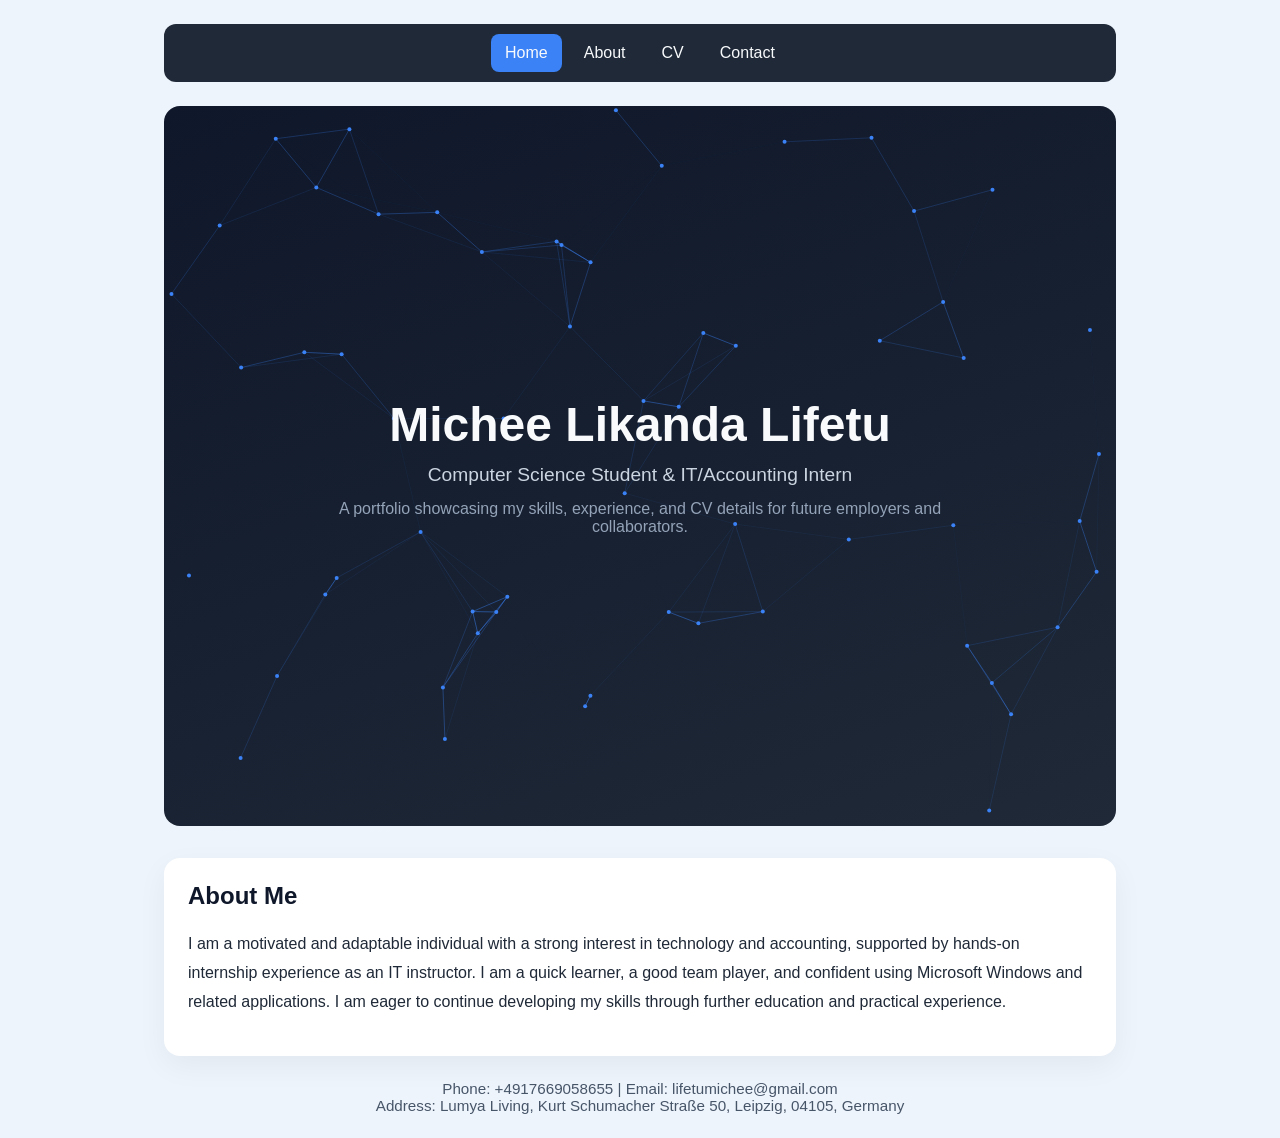
==== files/index.html @ b19a5b11 "Add dynamic portfolio project files and report" ====
<!DOCTYPE html>
<html lang="en">
<head>
    <meta charset="UTF-8">
    <meta name="viewport" content="width=device-width, initial-scale=1.0">
    <link rel="stylesheet" href="style.css">
    <!-- new: load app.js as a module is not needed; defer keeps order and waits for DOM -->
    <script src="app.js" defer></script>
    <title>Michee Lifetu | Portfolio</title>
</head>
<body data-page="home"> <!-- new: data attributes used by app.js to know which page is loading -->
    <div class="container">
        <nav id="myTopnav" class="topnav">
            <a href="index.html" class="active">Home</a>
            <a href="index.html#about">About</a>
            <a href="cv.html">CV</a>
            <a href="index.html#contact">Contact</a>
            <a href="javascript:void(0);" class="icon" id="navToggle">&#9776;</a>
        </nav>

        <!-- new: cinematic hero section with a canvas particle layer behind the text -->
        <header id="home" class="hero">
            <canvas id="particles" class="hero-canvas"></canvas>
            <div class="hero-content">
                <h1 id="heroName" class="reveal-up"></h1>
                <p id="heroTitle" class="reveal-up"></p>
                <p id="heroTagline" class="tagline reveal-up"></p>
            </div>
        </header>

        <section id="about" class="about reveal">
            <h2>About Me</h2>
            <p id="aboutText"></p>
        </section>

        <footer id="contact" class="reveal">
            <p id="contactLine"></p>
            <p id="contactAddress"></p>
        </footer>
    </div>
</body>
</html>
---- files/style.css ----
/* Shared stylesheet for index.html and cv.html (same rule as Assessment A) */

/* new: CSS custom properties (variables) collect the Assessment A palette in one place */
:root {
  color-scheme: light;
  font-family: 'Segoe UI', Tahoma, Geneva, Verdana, sans-serif;
  --bg: #eef4fb;
  --nav: #1f2937;
  --nav-text: #f8fafc;
  --accent: #3b82f6;
  --accent-strong: #2563eb;
  --accent-dark: #1d4ed8;
  --card: #ffffff;
  --heading: #0f172a;
  --text: #1f2937;
  --muted: #475569;
  --pill: #e2e8f0;
  --pill-hi: #c7d2fe;
  --border: #cbd5e1;
  background: var(--bg);
  color: var(--text);
}

* {
  box-sizing: border-box;
}

body {
  margin: 0;
  padding: 0;
  background: var(--bg);
}

.container {
  max-width: 1000px;
  margin: 0 auto;
  padding: 24px;
}

/* --- Navigation (kept identical to Assessment A for design consistency) --- */
.topnav {
  display: flex;
  flex-wrap: wrap;
  justify-content: center;
  background: var(--nav);
  border-radius: 12px;
  margin-bottom: 24px;
  gap: 8px;
  padding: 10px;
}

.topnav a {
  color: var(--nav-text);
  text-decoration: none;
  padding: 10px 14px;
  border-radius: 8px;
  transition: background 0.2s ease;
}

.topnav a:hover,
.topnav a.active {
  background: var(--accent);
}

.topnav .icon {
  display: none;
  cursor: pointer;
}

.action-btn {
  background: var(--accent-strong);
  color: #fff;
  border: none;
  border-radius: 8px;
  padding: 10px 14px;
  cursor: pointer;
  margin-bottom: 14px;
}

.action-btn:hover {
  background: var(--accent-dark);
}

/* --- Cinematic hero (new section for Assessment B) --- */
/* new: a full-viewport hero that opens the page */
.hero {
  position: relative;
  height: 80vh;
  min-height: 420px;
  display: flex;
  align-items: center;
  justify-content: center;
  text-align: center;
  border-radius: 16px;
  overflow: hidden;
  margin-bottom: 32px;
  /* dark shades reused from the Assessment A palette so the white text and particles pop */
  background: linear-gradient(160deg, #0f172a 0%, #1f2937 100%);
}

/* new: the canvas sits behind the text and fills the hero */
.hero-canvas {
  position: absolute;
  inset: 0;
  width: 100%;
  height: 100%;
  display: block;
}

.hero-content {
  position: relative;
  z-index: 1;
  padding: 0 16px;
}

.hero-content h1 {
  font-size: 3rem;
  margin: 0;
  color: #f8fafc;
}

.hero-content p {
  color: #cbd5e1;
  margin: 12px 0 0;
  font-size: 1.2rem;
}

.hero-content .tagline {
  max-width: 620px;
  margin: 14px auto 0;
  color: #94a3b8;
  font-size: 1rem;
}

.page-head {
  text-align: center;
  margin-bottom: 28px;
}

.page-head h1 {
  font-size: 2.4rem;
  margin: 0;
  color: var(--heading);
}

.page-head .tagline {
  color: var(--muted);
  margin: 8px 0 0;
}

/* --- Sections / cards (kept from Assessment A) --- */
section {
  background: var(--card);
  border-radius: 16px;
  padding: 24px;
  margin-bottom: 24px;
  box-shadow: 0 10px 30px rgba(15, 23, 42, 0.05);
}

section h2 {
  margin-top: 0;
  color: var(--heading);
}

.about p,
.projects p,
.skills ul {
  line-height: 1.8;
}

.skills ul {
  list-style: none;
  padding: 0;
  display: flex;
  flex-wrap: wrap;
  gap: 10px;
}

.skills li {
  background: var(--pill);
  border-radius: 999px;
  padding: 10px 14px;
  text-align: center;
  font-weight: 600;
}

.skills.highlight li {
  background: var(--pill-hi);
}

.projects {
  display: grid;
  gap: 18px;
}

.project {
  padding: 18px;
  border: 1px solid var(--border);
  border-radius: 14px;
  background: #f8fafc;
}

.project h3 {
  margin: 0 0 10px;
}

.project p {
  margin: 4px 0;
}

footer {
  text-align: center;
  font-size: 0.95rem;
  color: var(--muted);
  margin-top: 16px;
}

footer p {
  margin: 0;
}

/* --- Animations --- */
/* new: keyframes for the hero text rising into view on page load */
@keyframes riseIn {
  from { opacity: 0; transform: translateY(24px); }
  to   { opacity: 1; transform: translateY(0); }
}

/* new: hero text elements animate in, each one slightly after the last */
.reveal-up {
  opacity: 0;
  animation: riseIn 0.8s ease forwards;
}
.hero-content h1.reveal-up { animation-delay: 0.1s; }
.hero-content #heroTitle.reveal-up { animation-delay: 0.4s; }
.hero-content #heroTagline.reveal-up { animation-delay: 0.7s; }

/* new: scroll-triggered reveal — starts hidden, app.js adds .is-visible when scrolled into view */
.reveal {
  opacity: 0;
  transform: translateY(30px);
  transition: opacity 0.6s ease, transform 0.6s ease;
}
.reveal.is-visible {
  opacity: 1;
  transform: translateY(0);
}

/* Accessibility: respect users who prefer no motion */
@media (prefers-reduced-motion: reduce) {
  .reveal-up, .reveal {
    animation: none;
    transition: none;
    opacity: 1;
    transform: none;
  }
}

/* --- Mobile nav (kept from Assessment A) --- */
@media (max-width: 720px) {
  .topnav {
    flex-direction: column;
    align-items: stretch;
  }
  .topnav .icon {
    display: block;
    text-align: right;
  }
  .topnav.responsive {
    flex-direction: column;
  }
  .topnav.responsive a {
    display: block;
    width: 100%;
  }
  .hero-content h1 { font-size: 2.2rem; }
}
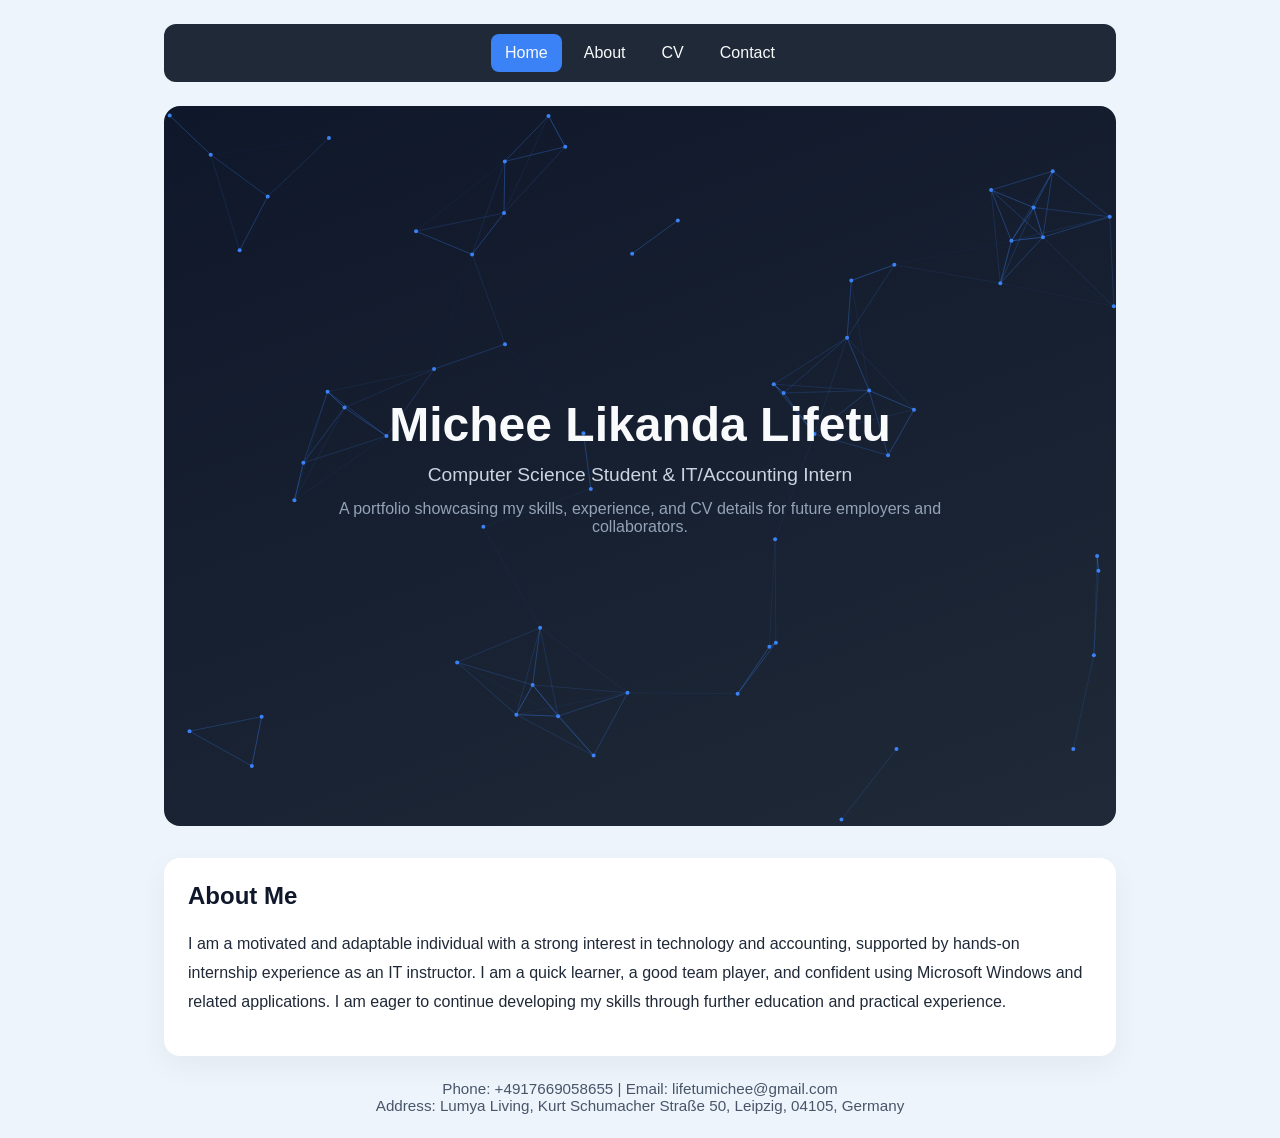
==== commit 8993f7ae: "Remove new marker from defer comment" ====
--- a/files/index.html
+++ b/files/index.html
@@ -4,7 +4,6 @@
     <meta charset="UTF-8">
     <meta name="viewport" content="width=device-width, initial-scale=1.0">
     <link rel="stylesheet" href="style.css">
-    <!-- new: load app.js as a module is not needed; defer keeps order and waits for DOM -->
     <script src="app.js" defer></script>
     <title>Michee Lifetu | Portfolio</title>
 </head>
